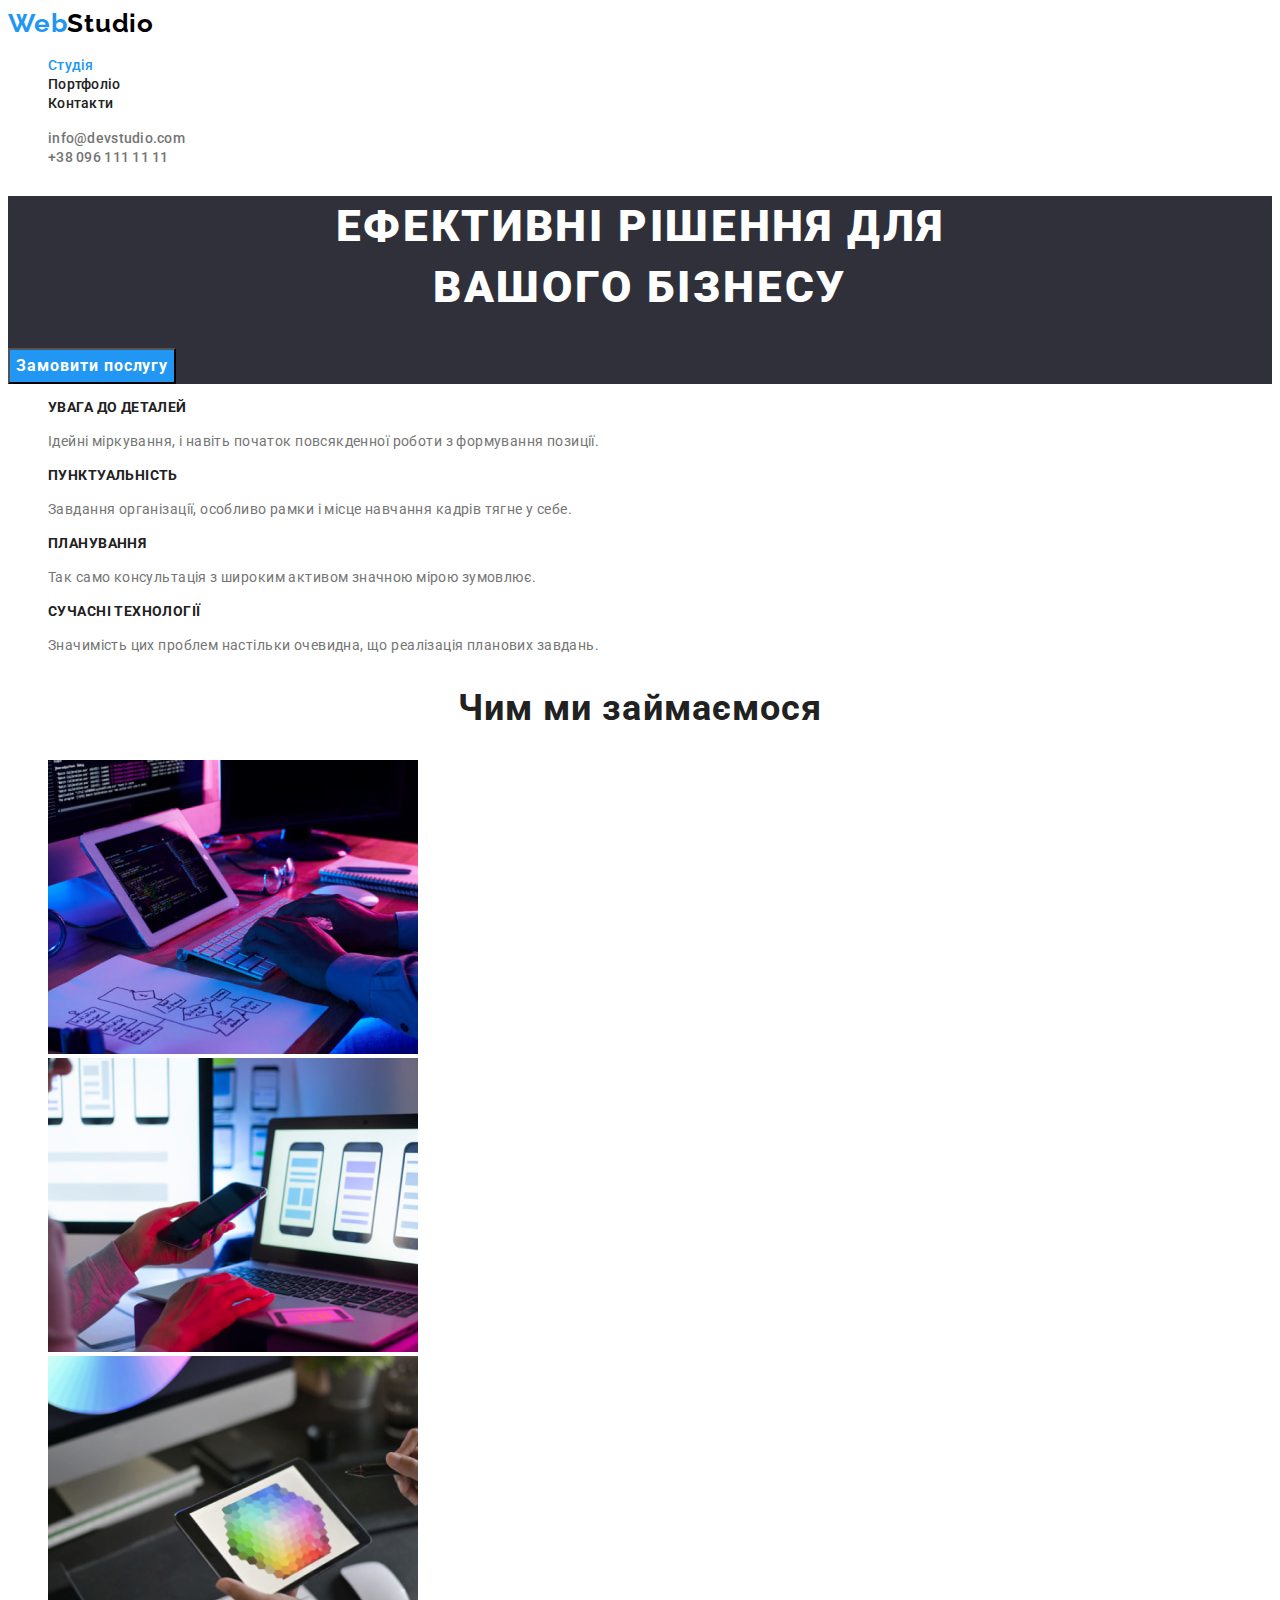
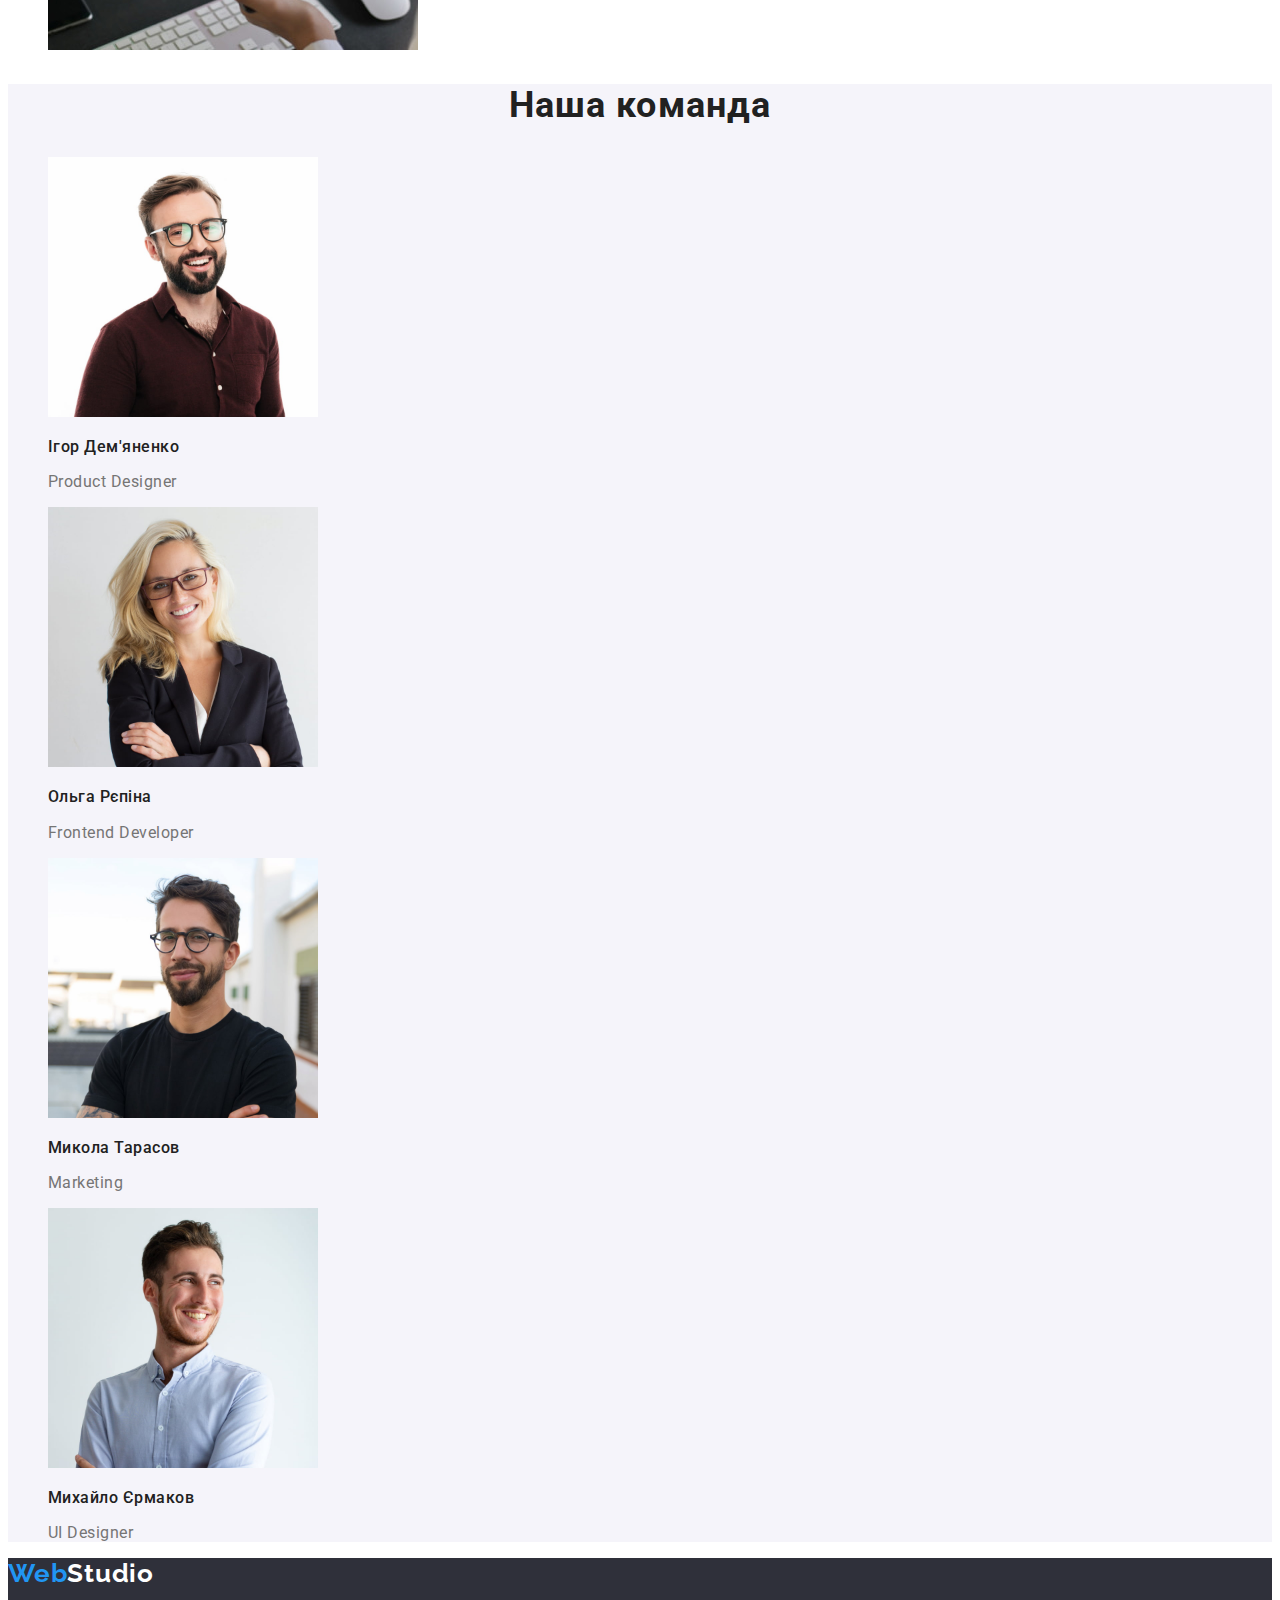
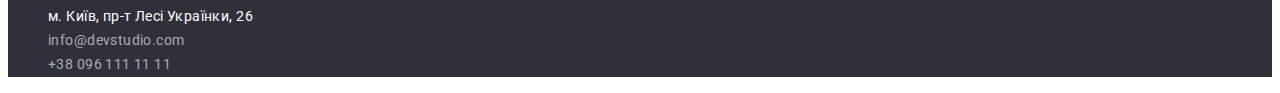
==== index.html @ f8193c67 "Added index.html from hw-02" ====
<!DOCTYPE html>
<html lang="uk">
  <head>
    <meta charset="UTF-8" />
    <meta http-equiv="X-UA-Compatible" content="IE=edge" />
    <meta name="viewport" content="width=device-width, initial-scale=1.0" />
    <link
      href="https://fonts.googleapis.com/css2?family=Raleway:wght@700&family=Roboto:wght@400;500;700;900&display=swap"
      rel="stylesheet"
    />
    <link rel="stylesheet" href="./css/styles.css" />
    <title lang="en">WebStudio</title>
  </head>
  <body>
    <!-- Header navigation -->
    <header>
      <a href="./index.html" class="logo link">Web<span class="logo-header">Studio</span></a>
      <nav>
        <ul class="page-nav list">
          <li><a class="menu-link link current" href="./index.html">Студія</a></li>
          <li><a class="menu-link link" href="./portfolio.html">Портфоліо</a></li>
          <li><a class="menu-link link" href="">Контакти</a></li>
        </ul>
      </nav>
      <ul class="contact list">
        <li>
          <a class="contact-link link" href="mailto:info@devstudio.com">info@devstudio.com</a>
        </li>
        <li><a class="contact-link link" href="tel:+380961111111">+38 096 111 11 11</a></li>
      </ul>
    </header>
    <main>
      <!-- Hero section -->
      <section class="section hero">
        <h1 class="hero-title">
          Ефективні рішення для <br />
          вашого бізнесу
        </h1>
        <button type="button" class="btn-hero">Замовити послугу</button>
      </section>
      <!-- Features section -->
      <section class="section features">
        <h2 hidden>Переваги</h2>
        <ul class="features-list list">
          <li>
            <h3 class="features-title">УВАГА ДО ДЕТАЛЕЙ</h3>
            <p class="features-text">
              Ідейні міркування, і навіть початок повсякденної роботи з формування позиції.
            </p>
          </li>
          <li>
            <h3 class="features-title">ПУНКТУАЛЬНІСТЬ</h3>
            <p class="features-text">
              Завдання організації, особливо рамки і місце навчання кадрів тягне у себе.
            </p>
          </li>
          <li>
            <h3 class="features-title">ПЛАНУВАННЯ</h3>
            <p class="features-text">
              Так само консультація з широким активом значною мірою зумовлює.
            </p>
          </li>
          <li>
            <h3 class="features-title">СУЧАСНІ ТЕХНОЛОГІЇ</h3>
            <p class="features-text">
              Значимість цих проблем настільки очевидна, що реалізація планових завдань.
            </p>
          </li>
        </ul>
      </section>
      <!-- Activity section -->
      <section class="section activity">
        <h2 class="activity-title">Чим ми займаємося</h2>
        <ul class="activity-foto list">
          <li>
            <img src="img/foto_action_1.jpg" alt="друкує на клавіатурі" width="370" />
          </li>
          <li>
            <img src="img/foto_action_2.jpg" alt="працює за ноутбуком" width="370" />
          </li>
          <li>
            <img src="img/foto_action_3.jpg" alt="тримає планшет в руці" width="370" />
          </li>
        </ul>
      </section>
      <!-- Our team section -->
      <section class="section team">
        <h2 class="team-title">Наша команда</h2>
        <ul class="team-list list">
          <li>
            <img src="img/our_team_1.jpg" alt="Ігор Дем'яненко" width="270" />
            <h3 class="team-name">Ігор Дем'яненко</h3>
            <p lang="en" class="team-job">Product Designer</p>
          </li>
          <li>
            <img src="img/our_team_2.jpg" alt="Ольга Рєпіна" width="270" />
            <h3 class="team-name">Ольга Рєпіна</h3>
            <p lang="en" class="team-job">Frontend Developer</p>
          </li>
          <li>
            <img src="img/our_team_3.jpg" alt="Микола Тарасов" width="270" />
            <h3 class="team-name">Микола Тарасов</h3>
            <p lang="en" class="team-job">Marketing</p>
          </li>
          <li>
            <img src="img/our_team_4.jpg" alt="Михайло Єрмаков" width="270" />
            <h3 class="team-name">Михайло Єрмаков</h3>
            <p lang="en" class="team-job">UI Designer</p>
          </li>
        </ul>
      </section>
    </main>
    <!-- Footer section -->
    <footer class="footer">
      <a class="logo link" href="./index.html">Web<span class="logo-footer">Studio</span></a>
      <address>
        <ul class="footer-address list">
          <li>
            <a
              class="footer-location link"
              href="https://goo.gl/maps/BwEUq69gMEttFAh37"
              target="_blank"
              rel="noopener noreferrer nofollow"
              >м. Київ, пр-т Лесі Українки, 26</a
            >
          </li>
          <li>
            <a class="footer-conctact link" href="mailto:info@devstudio.com">info@devstudio.com</a>
          </li>
          <li><a class="footer-conctact link" href="tel:+380961111111">+38 096 111 11 11</a></li>
        </ul>
      </address>
    </footer>
  </body>
</html>
---- css/styles.css ----
/* * {
  margin: 0;
 
} */

:root {
  --primary-text-color: #212121;
  --add-text-color: #757575;
  --accent-color: #2196f3;
  --button-bg-color: #f5f4fa;
  --text-white-color: #ffffff;
  --bg-site-color: #ffffff;
  --bg-dark-color: #2f303a;
}

body {
  color: var(--primary-text-color);
  background-color: var(--bg-site-color);
  font-family: Roboto, sans-serif;
}

/* Header logo */
.logo {
  color: var(--accent-color);
  font-family: Raleway, sans-serif;
  font-weight: 700;
  font-size: 26px;
  line-height: 1.2;
  letter-spacing: 0.03em;
}

.logo-header {
  color: #000000;
}

.link {
  text-decoration: none;
}

.list {
  list-style: none;
}

/* Site nav */
.menu-link {
  font-weight: 500;
  font-size: 14px;
  line-height: 1.14;
  letter-spacing: 0.02em;
  color: var(--primary-text-color);
}

.menu-link:hover,
.menu-link:focus {
  color: var(--accent-color);
}

.menu-link:active {
  color: var(--accent-color);
}

.current {
  color: var(--accent-color);
}

/* Address header */
.contact-link {
  color: var(--add-text-color);
  font-size: 14px;
  font-weight: 500;
  line-height: 1.14;
  letter-spacing: 0.02em;
}

.contact-link:hover,
.contact-link:focus {
  color: var(--accent-color);
}

/* Hero section */
.hero {
  background-color: #2f303a;
}

.hero-title {
  color: #ffffff;

  font-weight: 900;
  font-size: 44px;
  line-height: 1.4;
  letter-spacing: 0.06em;
  text-transform: uppercase;
  text-align: center;
}

.btn-hero {
  font-weight: 700;
  font-size: 16px;
  line-height: 1.88;
  display: flex;
  align-items: center;
  text-align: center;
  letter-spacing: 0.06em;
  font-family: inherit;

  background-color: var(--accent-color);
  color: var(--text-white-color);
  cursor: pointer;
}

.btn-hero:hover,
.btn-hero:focus {
  background-color: #188ce8;
}

/* Features section */
.features-title {
  font-size: 14px;
  line-height: 1.14;
  letter-spacing: 0.03em;

  text-transform: uppercase;
}

.features-text {
  font-size: 14px;
  line-height: 1.7;
  letter-spacing: 0.03em;
  color: var(--add-text-color);
}

/* Activity section */
.activity-title,
.team-title {
  font-size: 36px;
  line-height: 1.2;
  text-align: center;
  letter-spacing: 0.03em;
}

/* Our team */
.team {
  background-color: #f5f4fa;
}

.team-name {
  font-weight: 500;
  font-size: 16px;
  line-height: 1.2;
  /* text-align: center; */
  letter-spacing: 0.03em;
}

.team-job {
  font-size: 16px;
  line-height: 1.19;
  /* text-align: center; */
  letter-spacing: 0.03em;
  color: var(--add-text-color);
}

/* Footer */
.footer {
  background-color: var(--bg-dark-color);
}

.logo-footer {
  color: var(--text-white-color);
}

.footer-location {
  font-style: normal;
  font-size: 14px;
  line-height: 1.71;
  letter-spacing: 0.03em;
  color: var(--text-white-color);
}

.footer-conctact {
  font-style: normal;
  font-size: 14px;
  line-height: 1.71;
  letter-spacing: 0.03em;
  color: rgba(255, 255, 255, 0.6);
}

.footer-location:hover,
.footer-location:focus {
  color: var(--accent-color);
}

.footer-conctact:hover,
.footer-conctact:focus {
  color: var(--accent-color);
}

/* CSS PORTFOLIO */

.portfolio {
  color: var(--primary-text-color);
}

.filter-btn {
  font-weight: 500;
  font-size: 16px;
  line-height: 1.62;

  text-align: center;
  font-family: inherit;

  color: var(--primary-text-color);
  background-color: var(--button-bg-color);
  cursor: pointer;
  border-radius: 4px;
}

.filter-btn:hover,
.filter-btn:focus {
  color: var(--text-white-color);
  background-color: var(--accent-color);
}

.portfolio-title {
  font-size: 18px;
  line-height: 2;
  letter-spacing: 0.06em;
  color: var(--primary-text-color);
}

.portfolio-text {
  font-size: 16px;
  line-height: 1.88;
  letter-spacing: 0.03em;
  color: var(--add-text-color);
}
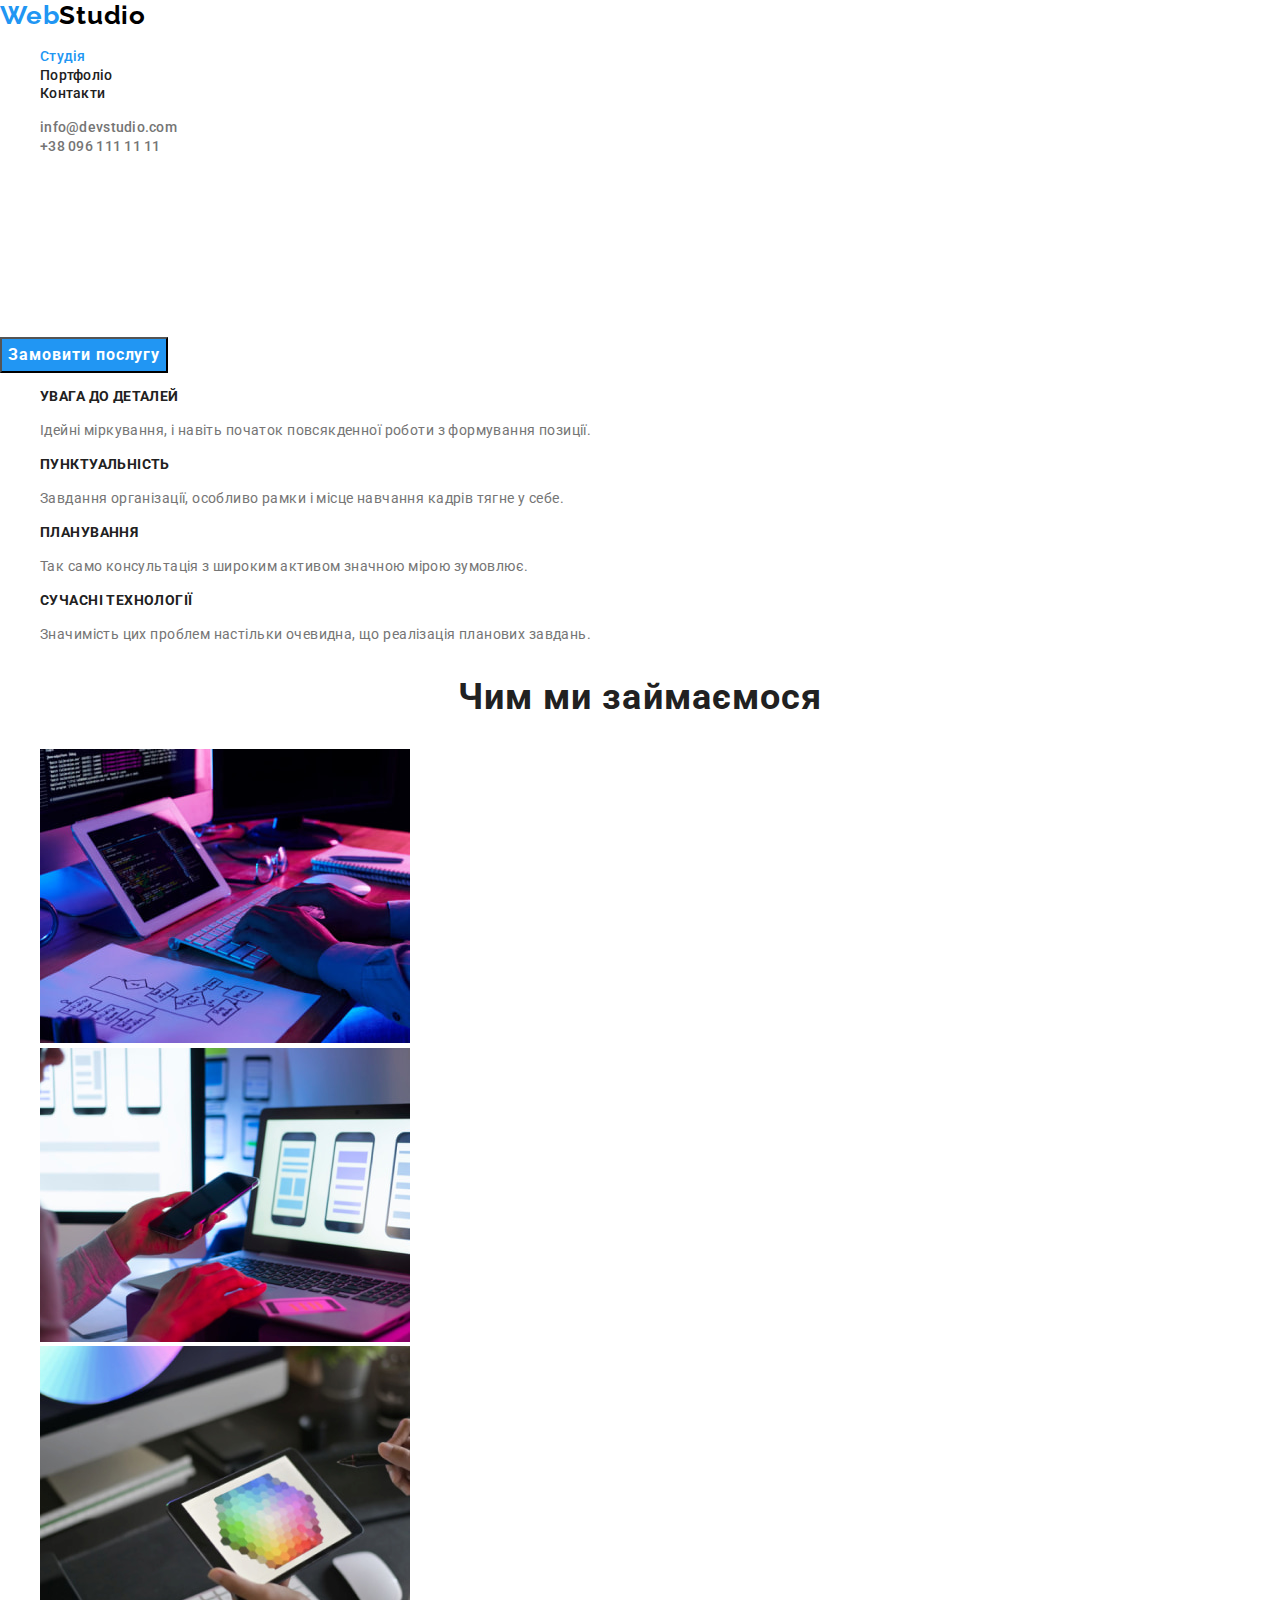
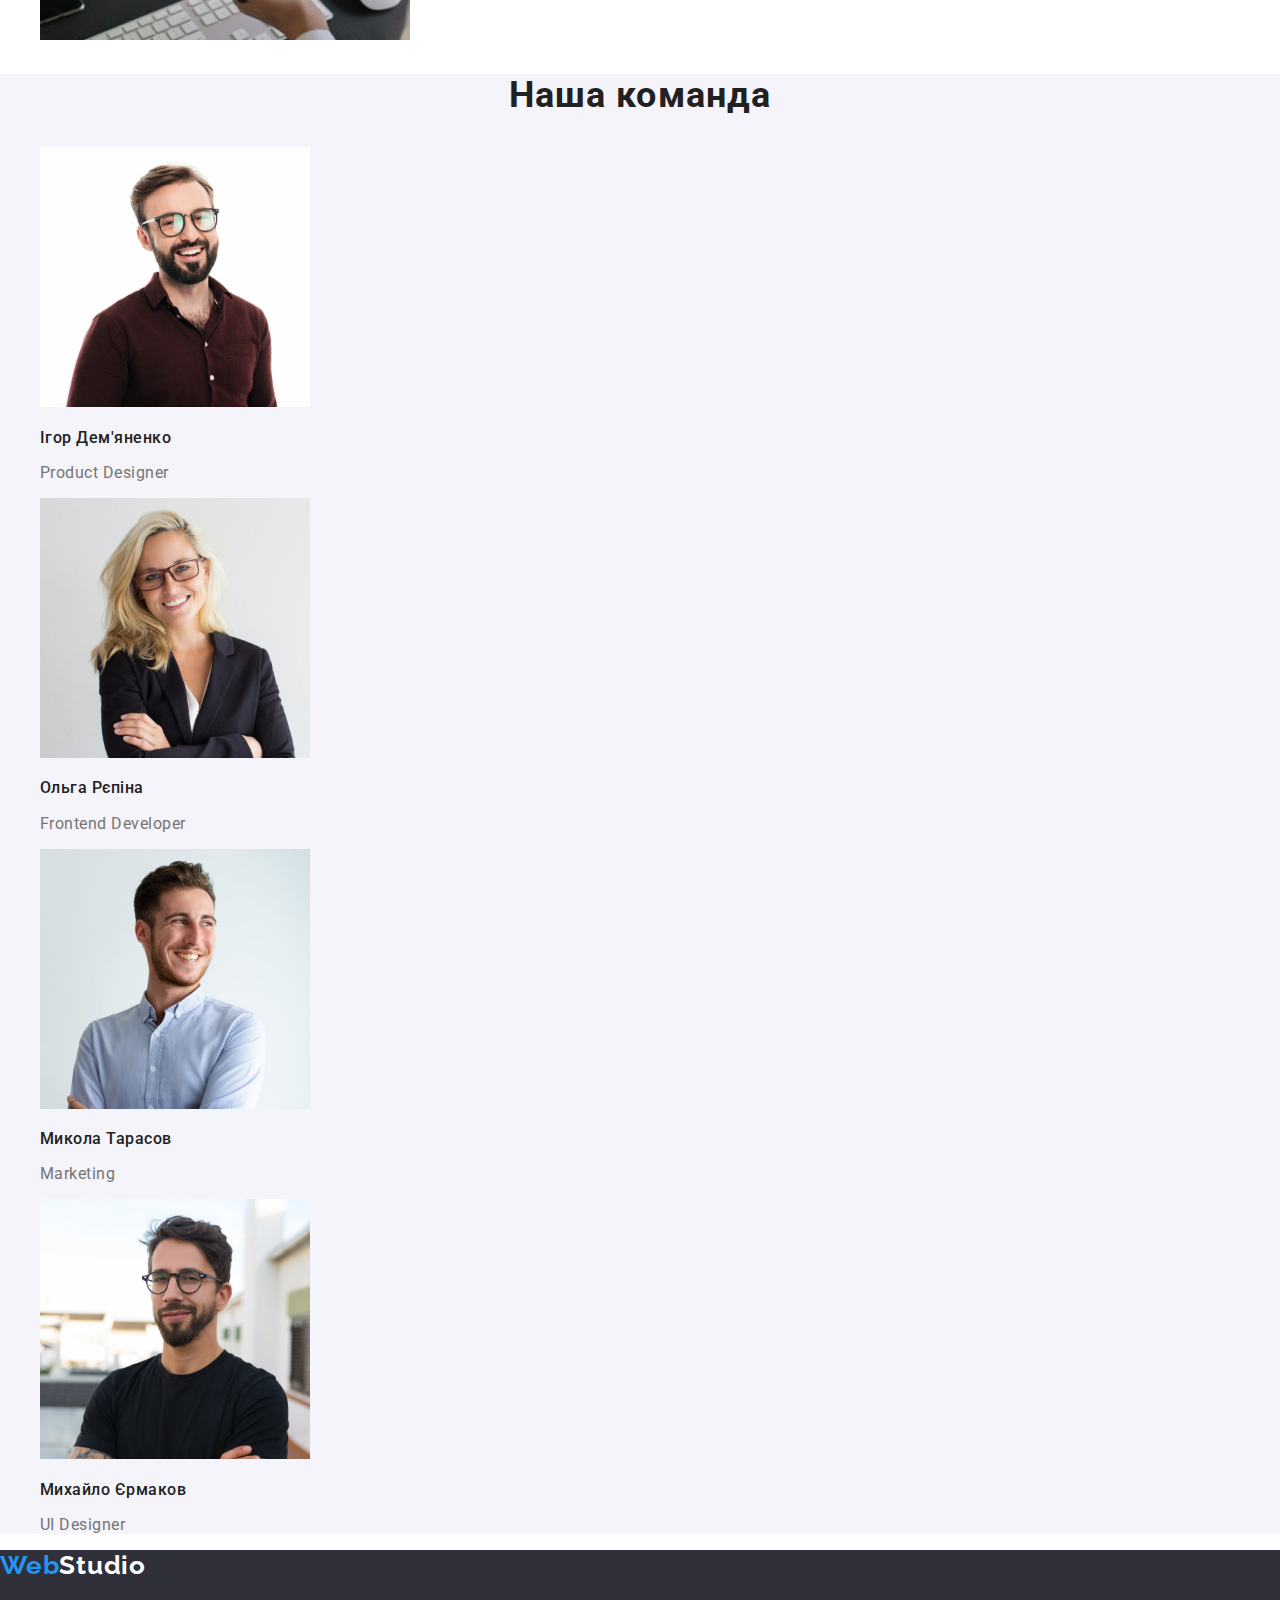
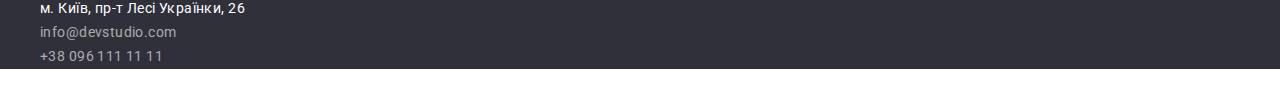
==== commit 11dd6fca: "Updated index.html" ====
--- a/index.html
+++ b/index.html
@@ -8,128 +8,163 @@
       href="https://fonts.googleapis.com/css2?family=Raleway:wght@700&family=Roboto:wght@400;500;700;900&display=swap"
       rel="stylesheet"
     />
+    <link
+      rel="stylesheet"
+      href="https://cdnjs.cloudflare.com/ajax/libs/modern-normalize/1.1.0/modern-normalize.min.css"
+    />
     <link rel="stylesheet" href="./css/styles.css" />
     <title lang="en">WebStudio</title>
   </head>
   <body>
     <!-- Header navigation -->
-    <header>
-      <a href="./index.html" class="logo link">Web<span class="logo-header">Studio</span></a>
-      <nav>
-        <ul class="page-nav list">
-          <li><a class="menu-link link current" href="./index.html">Студія</a></li>
-          <li><a class="menu-link link" href="./portfolio.html">Портфоліо</a></li>
-          <li><a class="menu-link link" href="">Контакти</a></li>
+    <header class="header">
+      <div class="header-container container">
+        <a href="./index.html" class="logo link">Web<span class="logo-header">Studio</span></a>
+        <nav>
+          <ul class="page-nav list">
+            <li class="item"><a class="menu-link link current" href="./index.html">Студія</a></li>
+            <li class="item"><a class="menu-link link" href="./portfolio.html">Портфоліо</a></li>
+            <li class="item"><a class="menu-link link" href="">Контакти</a></li>
+          </ul>
+        </nav>
+        <ul class="contact-list list">
+          <li class="item">
+            <a class="contact-link link" href="mailto:info@devstudio.com">info@devstudio.com</a>
+          </li>
+          <li class="item">
+            <a class="contact-link link" href="tel:+380961111111">+38 096 111 11 11</a>
+          </li>
         </ul>
-      </nav>
-      <ul class="contact list">
-        <li>
-          <a class="contact-link link" href="mailto:info@devstudio.com">info@devstudio.com</a>
-        </li>
-        <li><a class="contact-link link" href="tel:+380961111111">+38 096 111 11 11</a></li>
-      </ul>
+      </div>
     </header>
     <main>
       <!-- Hero section -->
-      <section class="section hero">
-        <h1 class="hero-title">
-          Ефективні рішення для <br />
-          вашого бізнесу
-        </h1>
-        <button type="button" class="btn-hero">Замовити послугу</button>
+      <section class="section-hero">
+        <div class="container">
+          <h1 class="hero-title">
+            Ефективні рішення для <br />
+            вашого бізнесу
+          </h1>
+          <button type="button" class="btn-hero">Замовити послугу</button>
+        </div>
       </section>
       <!-- Features section -->
       <section class="section features">
-        <h2 hidden>Переваги</h2>
-        <ul class="features-list list">
-          <li>
-            <h3 class="features-title">УВАГА ДО ДЕТАЛЕЙ</h3>
-            <p class="features-text">
-              Ідейні міркування, і навіть початок повсякденної роботи з формування позиції.
-            </p>
-          </li>
-          <li>
-            <h3 class="features-title">ПУНКТУАЛЬНІСТЬ</h3>
-            <p class="features-text">
-              Завдання організації, особливо рамки і місце навчання кадрів тягне у себе.
-            </p>
-          </li>
-          <li>
-            <h3 class="features-title">ПЛАНУВАННЯ</h3>
-            <p class="features-text">
-              Так само консультація з широким активом значною мірою зумовлює.
-            </p>
-          </li>
-          <li>
-            <h3 class="features-title">СУЧАСНІ ТЕХНОЛОГІЇ</h3>
-            <p class="features-text">
-              Значимість цих проблем настільки очевидна, що реалізація планових завдань.
-            </p>
-          </li>
-        </ul>
+        <div class="container">
+          <h2 hidden>Переваги</h2>
+          <ul class="features-list list">
+            <li>
+              <h3 class="features-title">УВАГА ДО ДЕТАЛЕЙ</h3>
+              <p class="features-text">
+                Ідейні міркування, і навіть початок повсякденної роботи з формування позиції.
+              </p>
+            </li>
+            <li>
+              <h3 class="features-title">ПУНКТУАЛЬНІСТЬ</h3>
+              <p class="features-text">
+                Завдання організації, особливо рамки і місце навчання кадрів тягне у себе.
+              </p>
+            </li>
+            <li>
+              <h3 class="features-title">ПЛАНУВАННЯ</h3>
+              <p class="features-text">
+                Так само консультація з широким активом значною мірою зумовлює.
+              </p>
+            </li>
+            <li>
+              <h3 class="features-title">СУЧАСНІ ТЕХНОЛОГІЇ</h3>
+              <p class="features-text">
+                Значимість цих проблем настільки очевидна, що реалізація планових завдань.
+              </p>
+            </li>
+          </ul>
+        </div>
       </section>
       <!-- Activity section -->
-      <section class="section activity">
-        <h2 class="activity-title">Чим ми займаємося</h2>
-        <ul class="activity-foto list">
-          <li>
-            <img src="img/foto_action_1.jpg" alt="друкує на клавіатурі" width="370" />
-          </li>
-          <li>
-            <img src="img/foto_action_2.jpg" alt="працює за ноутбуком" width="370" />
-          </li>
-          <li>
-            <img src="img/foto_action_3.jpg" alt="тримає планшет в руці" width="370" />
-          </li>
-        </ul>
+      <section class="section section-activity">
+        <div class="container">
+          <h2 class="activity-title">Чим ми займаємося</h2>
+          <ul class="activity-img list">
+            <li class="item">
+              <img class="img" src="img/foto_action_1.jpg" alt="друкує на клавіатурі" width="370" />
+            </li>
+            <li class="item">
+              <img class="img" src="img/foto_action_2.jpg" alt="працює за ноутбуком" width="370" />
+            </li>
+            <li class="item">
+              <img
+                class="img"
+                src="img/foto_action_3.jpg"
+                alt="тримає планшет в руці"
+                width="370"
+              />
+            </li>
+          </ul>
+        </div>
       </section>
       <!-- Our team section -->
       <section class="section team">
-        <h2 class="team-title">Наша команда</h2>
-        <ul class="team-list list">
-          <li>
-            <img src="img/our_team_1.jpg" alt="Ігор Дем'яненко" width="270" />
-            <h3 class="team-name">Ігор Дем'яненко</h3>
-            <p lang="en" class="team-job">Product Designer</p>
-          </li>
-          <li>
-            <img src="img/our_team_2.jpg" alt="Ольга Рєпіна" width="270" />
-            <h3 class="team-name">Ольга Рєпіна</h3>
-            <p lang="en" class="team-job">Frontend Developer</p>
-          </li>
-          <li>
-            <img src="img/our_team_3.jpg" alt="Микола Тарасов" width="270" />
-            <h3 class="team-name">Микола Тарасов</h3>
-            <p lang="en" class="team-job">Marketing</p>
-          </li>
-          <li>
-            <img src="img/our_team_4.jpg" alt="Михайло Єрмаков" width="270" />
-            <h3 class="team-name">Михайло Єрмаков</h3>
-            <p lang="en" class="team-job">UI Designer</p>
-          </li>
-        </ul>
+        <div class="container">
+          <h2 class="team-title">Наша команда</h2>
+          <ul class="team-list list">
+            <li class="team-item">
+              <img class="team-img" src="img/our_team_1.jpg" alt="Ігор Дем'яненко" width="270" />
+              <div class="team-content">
+                <h3 class="team-name">Ігор Дем'яненко</h3>
+                <p lang="en" class="team-job">Product Designer</p>
+              </div>
+            </li>
+            <li class="team-item">
+              <img class="team-img" src="img/our_team_2.jpg" alt="Ольга Рєпіна" width="270" />
+              <div class="team-content">
+                <h3 class="team-name">Ольга Рєпіна</h3>
+                <p lang="en" class="team-job">Frontend Developer</p>
+              </div>
+            </li>
+            <li class="team-item">
+              <img class="team-img" src="img/our_team_3.jpg" alt="Микола Тарасов" width="270" />
+              <div class="team-content">
+                <h3 class="team-name">Микола Тарасов</h3>
+                <p lang="en" class="team-job">Marketing</p>
+              </div>
+            </li>
+            <li class="team-item">
+              <img class="team-img" src="img/our_team_4.jpg" alt="Михайло Єрмаков" width="270" />
+              <div class="team-content">
+                <h3 class="team-name">Михайло Єрмаков</h3>
+                <p lang="en" class="team-job">UI Designer</p>
+              </div>
+            </li>
+          </ul>
+        </div>
       </section>
     </main>
     <!-- Footer section -->
     <footer class="footer">
-      <a class="logo link" href="./index.html">Web<span class="logo-footer">Studio</span></a>
-      <address>
-        <ul class="footer-address list">
-          <li>
-            <a
-              class="footer-location link"
-              href="https://goo.gl/maps/BwEUq69gMEttFAh37"
-              target="_blank"
-              rel="noopener noreferrer nofollow"
-              >м. Київ, пр-т Лесі Українки, 26</a
-            >
-          </li>
-          <li>
-            <a class="footer-conctact link" href="mailto:info@devstudio.com">info@devstudio.com</a>
-          </li>
-          <li><a class="footer-conctact link" href="tel:+380961111111">+38 096 111 11 11</a></li>
-        </ul>
-      </address>
+      <div class="container">
+        <a class="logo link link-footer" href="./index.html"
+          >Web<span class="logo-footer">Studio</span></a
+        >
+        <address>
+          <ul class="footer-address list">
+            <li>
+              <a
+                class="footer-location link"
+                href="https://goo.gl/maps/BwEUq69gMEttFAh37"
+                target="_blank"
+                rel="noopener noreferrer nofollow"
+                >м. Київ, пр-т Лесі Українки, 26</a
+              >
+            </li>
+            <li>
+              <a class="footer-conctact link" href="mailto:info@devstudio.com"
+                >info@devstudio.com</a
+              >
+            </li>
+            <li><a class="footer-conctact link" href="tel:+380961111111">+38 096 111 11 11</a></li>
+          </ul>
+        </address>
+      </div>
     </footer>
   </body>
 </html>
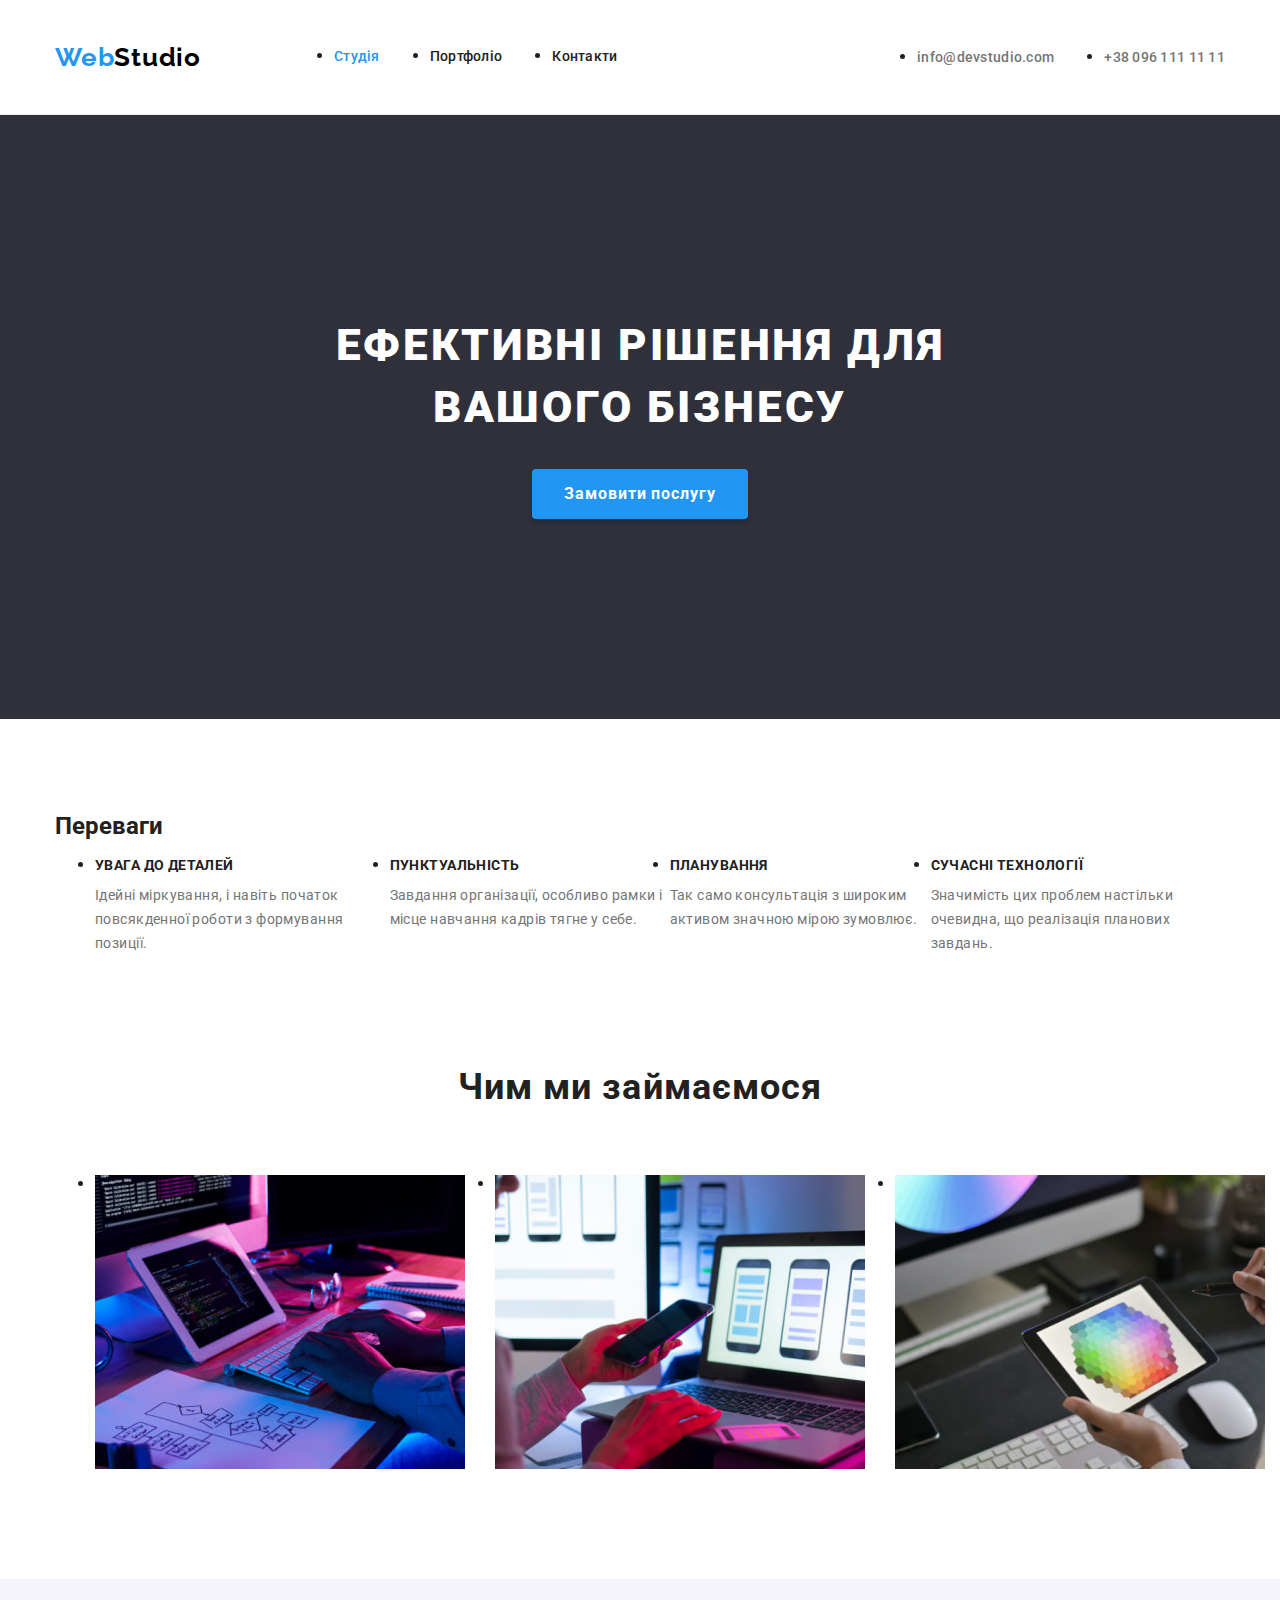
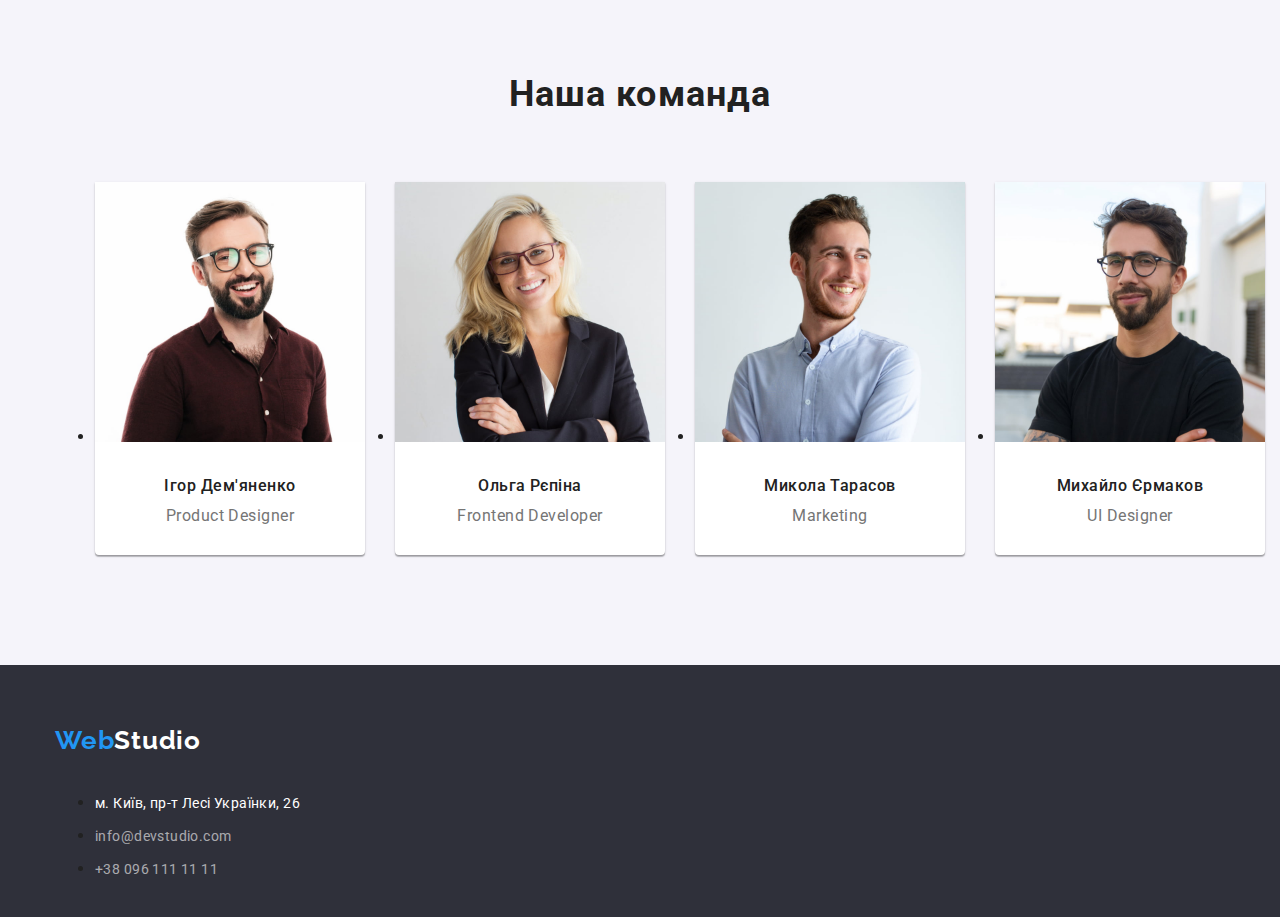
==== commit 962d180b: "Fixed the name of the classes" ====
--- a/index.html
+++ b/index.html
@@ -20,14 +20,14 @@
     <header class="header">
       <div class="header-container container">
         <a href="./index.html" class="logo link">Web<span class="logo-header">Studio</span></a>
-        <nav>
-          <ul class="page-nav list">
+        <nav class="menu-nav">
+          <ul class="page-nav">
             <li class="item"><a class="menu-link link current" href="./index.html">Студія</a></li>
             <li class="item"><a class="menu-link link" href="./portfolio.html">Портфоліо</a></li>
             <li class="item"><a class="menu-link link" href="">Контакти</a></li>
           </ul>
         </nav>
-        <ul class="contact-list list">
+        <ul class="contact-list">
           <li class="item">
             <a class="contact-link link" href="mailto:info@devstudio.com">info@devstudio.com</a>
           </li>
@@ -49,29 +49,29 @@
         </div>
       </section>
       <!-- Features section -->
-      <section class="section features">
+      <section class="section">
         <div class="container">
-          <h2 hidden>Переваги</h2>
-          <ul class="features-list list">
-            <li>
+          <h2 class="visually-hidden">Переваги</h2>
+          <ul class="features-list">
+            <li class="item">
               <h3 class="features-title">УВАГА ДО ДЕТАЛЕЙ</h3>
               <p class="features-text">
                 Ідейні міркування, і навіть початок повсякденної роботи з формування позиції.
               </p>
             </li>
-            <li>
+            <li class="item">
               <h3 class="features-title">ПУНКТУАЛЬНІСТЬ</h3>
               <p class="features-text">
                 Завдання організації, особливо рамки і місце навчання кадрів тягне у себе.
               </p>
             </li>
-            <li>
+            <li class="item">
               <h3 class="features-title">ПЛАНУВАННЯ</h3>
               <p class="features-text">
                 Так само консультація з широким активом значною мірою зумовлює.
               </p>
             </li>
-            <li>
+            <li class="item">
               <h3 class="features-title">СУЧАСНІ ТЕХНОЛОГІЇ</h3>
               <p class="features-text">
                 Значимість цих проблем настільки очевидна, що реалізація планових завдань.
@@ -84,7 +84,7 @@
       <section class="section section-activity">
         <div class="container">
           <h2 class="activity-title">Чим ми займаємося</h2>
-          <ul class="activity-img list">
+          <ul class="activity-img">
             <li class="item">
               <img class="img" src="img/foto_action_1.jpg" alt="друкує на клавіатурі" width="370" />
             </li>
@@ -106,30 +106,30 @@
       <section class="section team">
         <div class="container">
           <h2 class="team-title">Наша команда</h2>
-          <ul class="team-list list">
+          <ul class="team-list">
             <li class="team-item">
-              <img class="team-img" src="img/our_team_1.jpg" alt="Ігор Дем'яненко" width="270" />
+              <img src="img/our_team_1.jpg" alt="Ігор Дем'яненко" width="270" />
               <div class="team-content">
                 <h3 class="team-name">Ігор Дем'яненко</h3>
                 <p lang="en" class="team-job">Product Designer</p>
               </div>
             </li>
             <li class="team-item">
-              <img class="team-img" src="img/our_team_2.jpg" alt="Ольга Рєпіна" width="270" />
+              <img src="img/our_team_2.jpg" alt="Ольга Рєпіна" width="270" />
               <div class="team-content">
                 <h3 class="team-name">Ольга Рєпіна</h3>
                 <p lang="en" class="team-job">Frontend Developer</p>
               </div>
             </li>
             <li class="team-item">
-              <img class="team-img" src="img/our_team_3.jpg" alt="Микола Тарасов" width="270" />
+              <img src="img/our_team_3.jpg" alt="Микола Тарасов" width="270" />
               <div class="team-content">
                 <h3 class="team-name">Микола Тарасов</h3>
                 <p lang="en" class="team-job">Marketing</p>
               </div>
             </li>
             <li class="team-item">
-              <img class="team-img" src="img/our_team_4.jpg" alt="Михайло Єрмаков" width="270" />
+              <img src="img/our_team_4.jpg" alt="Михайло Єрмаков" width="270" />
               <div class="team-content">
                 <h3 class="team-name">Михайло Єрмаков</h3>
                 <p lang="en" class="team-job">UI Designer</p>
@@ -146,8 +146,8 @@
           >Web<span class="logo-footer">Studio</span></a
         >
         <address>
-          <ul class="footer-address list">
-            <li>
+          <ul class="footer-address">
+            <li class="item">
               <a
                 class="footer-location link"
                 href="https://goo.gl/maps/BwEUq69gMEttFAh37"
@@ -156,12 +156,14 @@
                 >м. Київ, пр-т Лесі Українки, 26</a
               >
             </li>
-            <li>
+            <li class="item">
               <a class="footer-conctact link" href="mailto:info@devstudio.com"
                 >info@devstudio.com</a
               >
             </li>
-            <li><a class="footer-conctact link" href="tel:+380961111111">+38 096 111 11 11</a></li>
+            <li class="item">
+              <a class="footer-conctact link" href="tel:+380961111111">+38 096 111 11 11</a>
+            </li>
           </ul>
         </address>
       </div>
--- a/css/styles.css
+++ b/css/styles.css
@@ -1,8 +1,3 @@
-/* * {
-  margin: 0;
- 
-} */
-
 :root {
   --primary-text-color: #212121;
   --add-text-color: #757575;
@@ -13,13 +8,67 @@
   --bg-dark-color: #2f303a;
 }
 
+/* Global styles */
+html {
+  box-sizing: border-box;
+}
+
+*,
+*::before,
+*::after {
+  box-sizing: inherit;
+}
+
 body {
   color: var(--primary-text-color);
   background-color: var(--bg-site-color);
   font-family: Roboto, sans-serif;
+  margin: 0;
+}
+
+h1,
+h2,
+h3,
+h4,
+h5,
+h6,
+p {
+  margin-top: 0;
+  margin-bottom: 0;
+}
+
+.link {
+  text-decoration: none;
+}
+
+.list {
+  list-style: none;
+  padding: 0;
+  margin: 0;
+}
+
+.section {
+  padding-top: 94px;
+  padding-bottom: 94px;
+}
+
+.container {
+  width: 1200px;
+  padding: 0 15px;
+  margin: 0 auto;
 }
 
 /* Header logo */
+
+.header {
+  border-bottom: 1px solid #ececec;
+}
+
+.header-container {
+  display: flex;
+  align-items: center;
+}
+
 .logo {
   color: var(--accent-color);
   font-family: Raleway, sans-serif;
@@ -33,21 +82,28 @@
   color: #000000;
 }
 
-.link {
-  text-decoration: none;
-}
-
-.list {
-  list-style: none;
-}
-
-/* Site nav */
+/* Nav section */
+
+.page-nav {
+  display: flex;
+  margin-left: 93px;
+}
+
 .menu-link {
+  display: block;
+  padding-top: 32px;
+  padding-bottom: 32px;
+
   font-weight: 500;
   font-size: 14px;
   line-height: 1.14;
   letter-spacing: 0.02em;
+
   color: var(--primary-text-color);
+}
+
+.page-nav .item:not(:last-child) {
+  margin-right: 50px;
 }
 
 .menu-link:hover,
@@ -63,13 +119,29 @@
   color: var(--accent-color);
 }
 
-/* Address header */
+/* Contact section */
+
+.contact-list {
+  display: flex;
+  margin-left: auto;
+}
+
+.contact-list .item {
+  padding-top: 32px;
+  padding-bottom: 32px;
+}
+
+.contact-list .item:not(:last-child) {
+  margin-right: 50px;
+}
+
 .contact-link {
-  color: var(--add-text-color);
   font-size: 14px;
   font-weight: 500;
   line-height: 1.14;
   letter-spacing: 0.02em;
+
+  color: var(--add-text-color);
 }
 
 .contact-link:hover,
@@ -78,34 +150,48 @@
 }
 
 /* Hero section */
-.hero {
+
+.section-hero {
+  padding-top: 200px;
+  padding-bottom: 200px;
+  margin: 0 auto;
+  text-align: center;
+
   background-color: #2f303a;
 }
 
 .hero-title {
-  color: #ffffff;
+  margin: 0 auto;
+  margin-bottom: 30px;
+  width: 696px;
 
   font-weight: 900;
   font-size: 44px;
   line-height: 1.4;
   letter-spacing: 0.06em;
   text-transform: uppercase;
-  text-align: center;
+
+  color: #ffffff;
 }
 
 .btn-hero {
+  display: inline-block;
+  padding: 10px 32px;
+  min-width: 216px;
+
   font-weight: 700;
   font-size: 16px;
   line-height: 1.88;
-  display: flex;
-  align-items: center;
-  text-align: center;
   letter-spacing: 0.06em;
   font-family: inherit;
 
   background-color: var(--accent-color);
   color: var(--text-white-color);
   cursor: pointer;
+
+  border: transparent;
+  box-shadow: 0px 4px 4px rgba(0, 0, 0, 0.15);
+  border-radius: 4px;
 }
 
 .btn-hero:hover,
@@ -114,7 +200,14 @@
 }
 
 /* Features section */
+
+.features-list {
+  display: flex;
+}
+
 .features-title {
+  margin-bottom: 10px;
+
   font-size: 14px;
   line-height: 1.14;
   letter-spacing: 0.03em;
@@ -126,42 +219,100 @@
   font-size: 14px;
   line-height: 1.7;
   letter-spacing: 0.03em;
+
   color: var(--add-text-color);
 }
 
 /* Activity section */
+
+.section-activity {
+  padding-top: 0;
+}
+
 .activity-title,
 .team-title {
+  padding-bottom: 50px;
+
   font-size: 36px;
   line-height: 1.2;
   text-align: center;
   letter-spacing: 0.03em;
 }
 
+.activity-img {
+  display: flex;
+}
+
+.activity-img .item:not(:last-child) {
+  padding-right: 30px;
+}
+
+.activity-img .img {
+  display: block;
+}
+
 /* Our team */
+
 .team {
+  margin: 0 auto;
   background-color: #f5f4fa;
 }
 
+.team-list {
+  display: flex;
+}
+
+.team-item {
+  background: var(--bg-site-color);
+  box-shadow: 0px 1px 3px rgba(0, 0, 0, 0.12), 0px 1px 1px rgba(0, 0, 0, 0.14),
+    0px 2px 1px rgba(0, 0, 0, 0.2);
+  border-radius: 0px 0px 4px 4px;
+}
+
+.team-item:not(:last-child) {
+  margin-right: 30px;
+}
+
+.team-img {
+  display: block;
+}
+
+.team-content {
+  padding-top: 30px;
+  padding-bottom: 30px;
+  text-align: center;
+}
+
 .team-name {
+  margin-bottom: 10px;
   font-weight: 500;
   font-size: 16px;
   line-height: 1.2;
-  /* text-align: center; */
   letter-spacing: 0.03em;
 }
 
 .team-job {
   font-size: 16px;
   line-height: 1.19;
-  /* text-align: center; */
-  letter-spacing: 0.03em;
+  letter-spacing: 0.03em;
+
   color: var(--add-text-color);
 }
 
-/* Footer */
+/* Footer section*/
+
 .footer {
+  margin: 0 auto;
+  height: 252px;
+  padding-top: 60px;
+  padding-bottom: 60px;
+
   background-color: var(--bg-dark-color);
+}
+
+.link-footer {
+  display: inline-block;
+  margin-bottom: 20px;
 }
 
 .logo-footer {
@@ -169,18 +320,26 @@
 }
 
 .footer-location {
+  display: inline-block;
+  margin-bottom: 9px;
+
   font-style: normal;
   font-size: 14px;
   line-height: 1.71;
   letter-spacing: 0.03em;
+
   color: var(--text-white-color);
 }
 
 .footer-conctact {
+  display: inline-block;
+  margin-bottom: 9px;
+
   font-style: normal;
   font-size: 14px;
   line-height: 1.71;
   letter-spacing: 0.03em;
+
   color: rgba(255, 255, 255, 0.6);
 }
 
@@ -196,11 +355,26 @@
 
 /* CSS PORTFOLIO */
 
-.portfolio {
+/* Filter buttons */
+
+.filter-list {
+  display: flex;
+  justify-content: center;
+  margin-bottom: 50px;
+}
+
+.filter-list .item:not(:last-child) {
+  padding-right: 8px;
+}
+
+.section-portfolio {
   color: var(--primary-text-color);
 }
 
 .filter-btn {
+  padding: 6px 22px;
+  min-width: 73px;
+
   font-weight: 500;
   font-size: 16px;
   line-height: 1.62;
@@ -211,7 +385,20 @@
   color: var(--primary-text-color);
   background-color: var(--button-bg-color);
   cursor: pointer;
+
+  border: transparent;
   border-radius: 4px;
+}
+
+.button-all {
+  padding: 6px 25px;
+}
+
+.filter-list .primary {
+  color: var(--text-white-color);
+  background-color: var(--accent-color);
+  box-shadow: 0px 3px 1px rgba(0, 0, 0, 0.1), 0px 1px 2px rgba(0, 0, 0, 0.08),
+    0px 2px 2px rgba(0, 0, 0, 0.12);
 }
 
 .filter-btn:hover,
@@ -220,16 +407,54 @@
   background-color: var(--accent-color);
 }
 
+/* Portfolio section */
+
+.portfolio-list {
+  display: flex;
+  flex-wrap: wrap;
+}
+
+.portfolio-list .item {
+  width: calc((100% - 60px) / 3);
+  margin-right: 30px;
+  margin-bottom: 30px;
+}
+
+.portfolio-list .item:nth-child(3n) {
+  margin-right: 0;
+}
+
+.portfolio-list .item:nth-last-child(-n + 3) {
+  margin-bottom: 0;
+}
+
+.portfolio-img {
+  display: block;
+}
+
+.portfolio-list .text-item {
+  padding: 20px 24px;
+  border: 1px solid #eeeeee;
+}
+
 .portfolio-title {
+  margin-bottom: 4px;
   font-size: 18px;
   line-height: 2;
   letter-spacing: 0.06em;
+
   color: var(--primary-text-color);
+}
+
+.portfolio-title:hover,
+.portfolio-title:focus {
+  color: var(--accent-color);
 }
 
 .portfolio-text {
   font-size: 16px;
   line-height: 1.88;
   letter-spacing: 0.03em;
+
   color: var(--add-text-color);
 }
